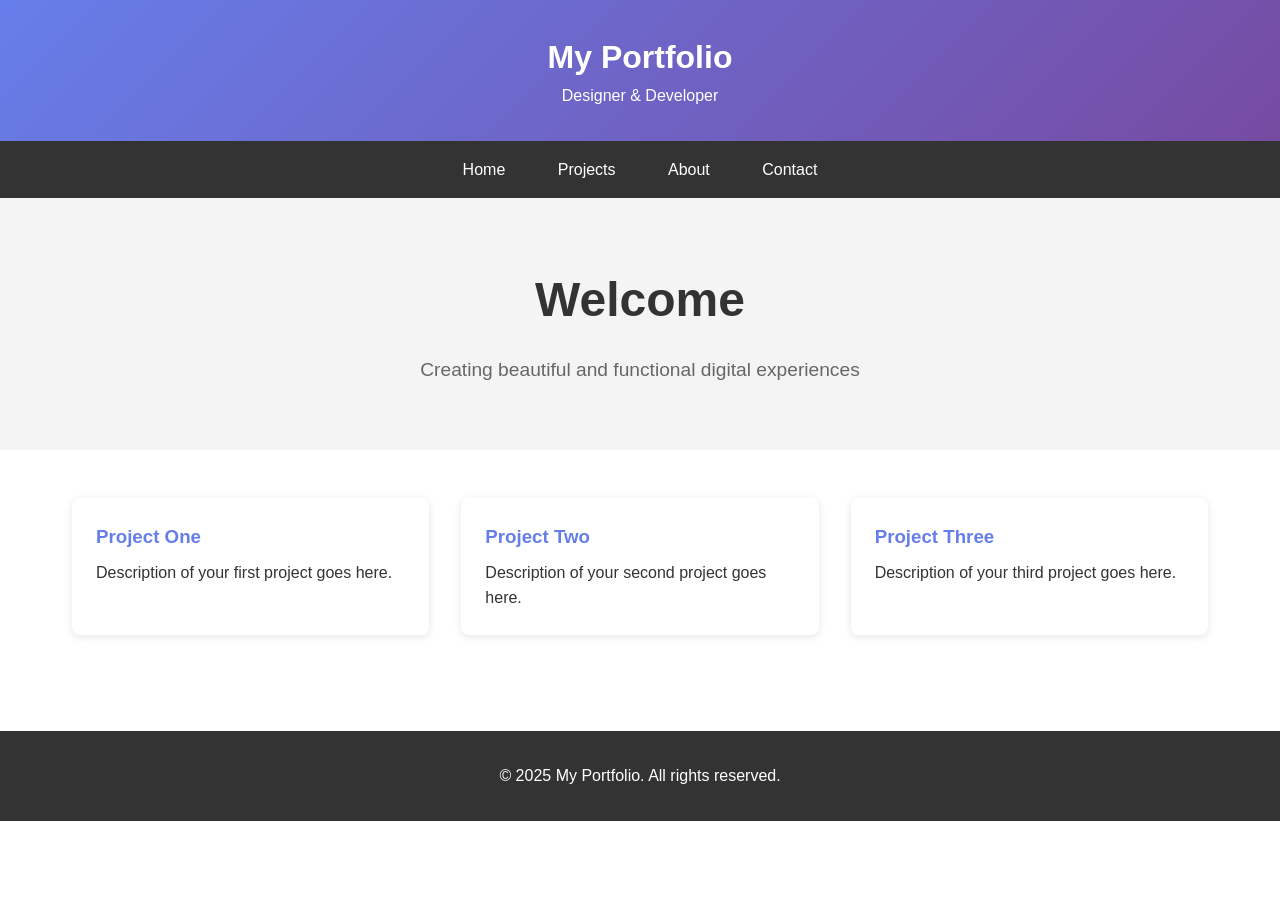
==== index.html @ 5634f411 "updated project files" ====
<!DOCTYPE html>
<html lang="en">
<head>
    <meta charset="UTF-8">
    <meta name="viewport" content="width=device-width, initial-scale=1.0">
    <title>Portfolio</title>
    <link rel="stylesheet" href="./style.css">
</head>
<body>
    <header>
        <h1>My Portfolio</h1>
        <p>Designer & Developer</p>
    </header>
    
    <nav>
        <a href="#home">Home</a>
        <a href="#projects">Projects</a>
        <a href="#about">About</a>
        <a href="#contact">Contact</a>
    </nav>
    
    <section class="hero">
        <h1>Welcome</h1>
        <p>Creating beautiful and functional digital experiences</p>
    </section>
    
    <section class="projects" id="projects">
        <div class="project-card">
            <h3>Project One</h3>
            <p>Description of your first project goes here.</p>
        </div>
        <div class="project-card">
            <h3>Project Two</h3>
            <p>Description of your second project goes here.</p>
        </div>
        <div class="project-card">
            <h3>Project Three</h3>
            <p>Description of your third project goes here.</p>
        </div>
    </section>
    
    <footer>
        <p>&copy; 2025 My Portfolio. All rights reserved.</p>
    </footer>
</body>
</html>
---- style.css ----
* {
            margin: 0;
            padding: 0;
            box-sizing: border-box;
        }
        body {
            font-family: 'Segoe UI', Tahoma, Geneva, Verdana, sans-serif;
            line-height: 1.6;
            color: #333;
        }
        header {
            background: linear-gradient(135deg, #667eea 0%, #764ba2 100%);
            color: white;
            padding: 2rem;
            text-align: center;
        }
        nav {
            background-color: #333;
            padding: 1rem;
            text-align: center;
        }
        nav a {
            color: white;
            margin: 0 1.5rem;
            text-decoration: none;
            transition: 0.3s;
        }
        nav a:hover {
            color: #667eea;
        }
        .hero {
            padding: 4rem 2rem;
            text-align: center;
            background-color: #f4f4f4;
        }
        .hero h1 {
            font-size: 3rem;
            margin-bottom: 1rem;
        }
        .hero p {
            font-size: 1.2rem;
            color: #666;
        }
        .projects {
            display: grid;
            grid-template-columns: repeat(auto-fit, minmax(300px, 1fr));
            gap: 2rem;
            padding: 3rem 2rem;
            max-width: 1200px;
            margin: 0 auto;
        }
        .project-card {
            background: white;
            border-radius: 8px;
            box-shadow: 0 2px 8px rgba(0,0,0,0.1);
            padding: 1.5rem;
            transition: transform 0.3s;
        }
        .project-card:hover {
            transform: translateY(-5px);
        }
        .project-card h3 {
            color: #667eea;
            margin-bottom: 0.5rem;
        }
        footer {
            background-color: #333;
            color: white;
            text-align: center;
            padding: 2rem;
            margin-top: 3rem;
        }
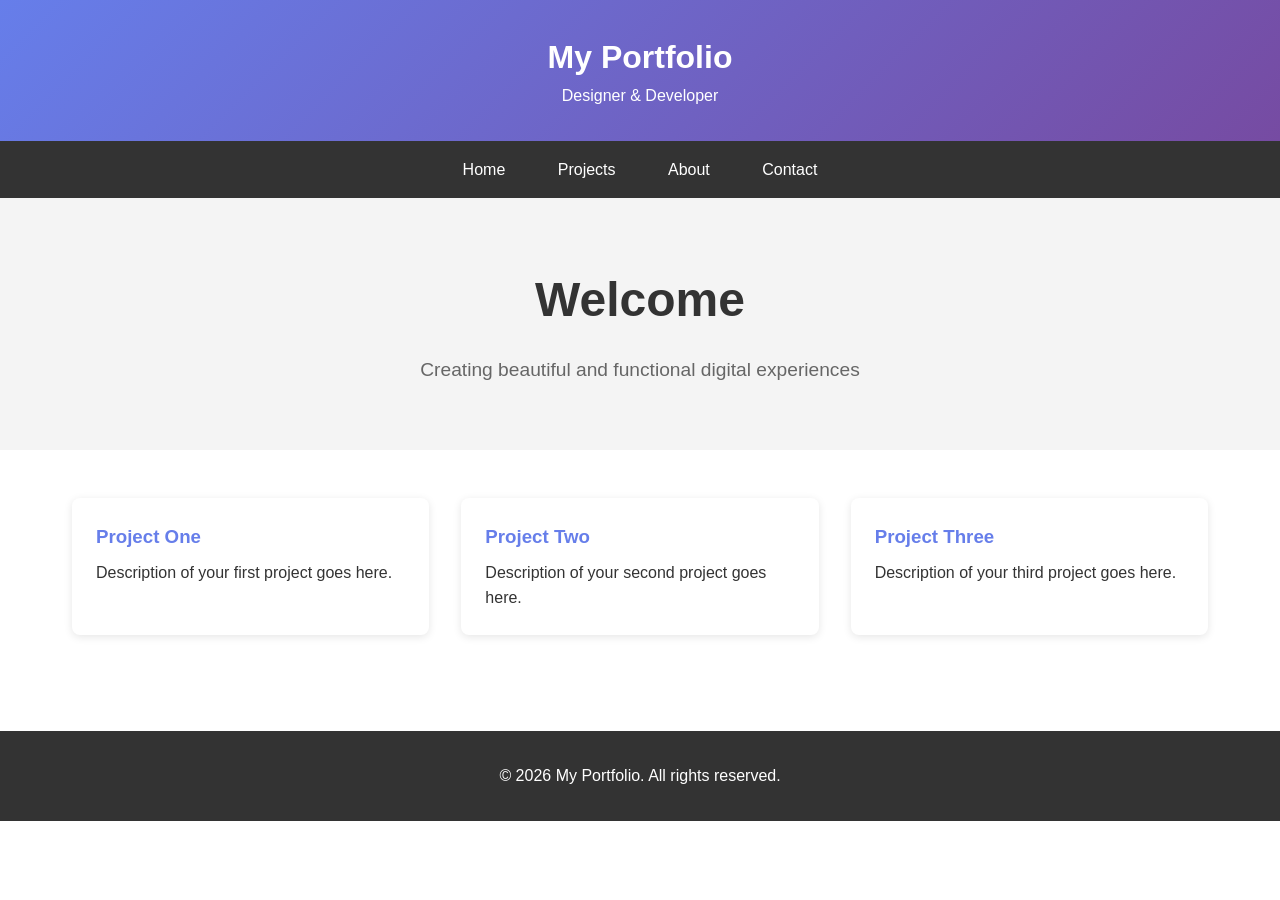
==== commit 67f83ba6: "2025-2026" ====
--- a/index.html
+++ b/index.html
@@ -40,7 +40,7 @@
     </section>
     
     <footer>
-        <p>&copy; 2025 My Portfolio. All rights reserved.</p>
+        <p>&copy; 2026 My Portfolio. All rights reserved.</p>
     </footer>
 </body>
 </html>
